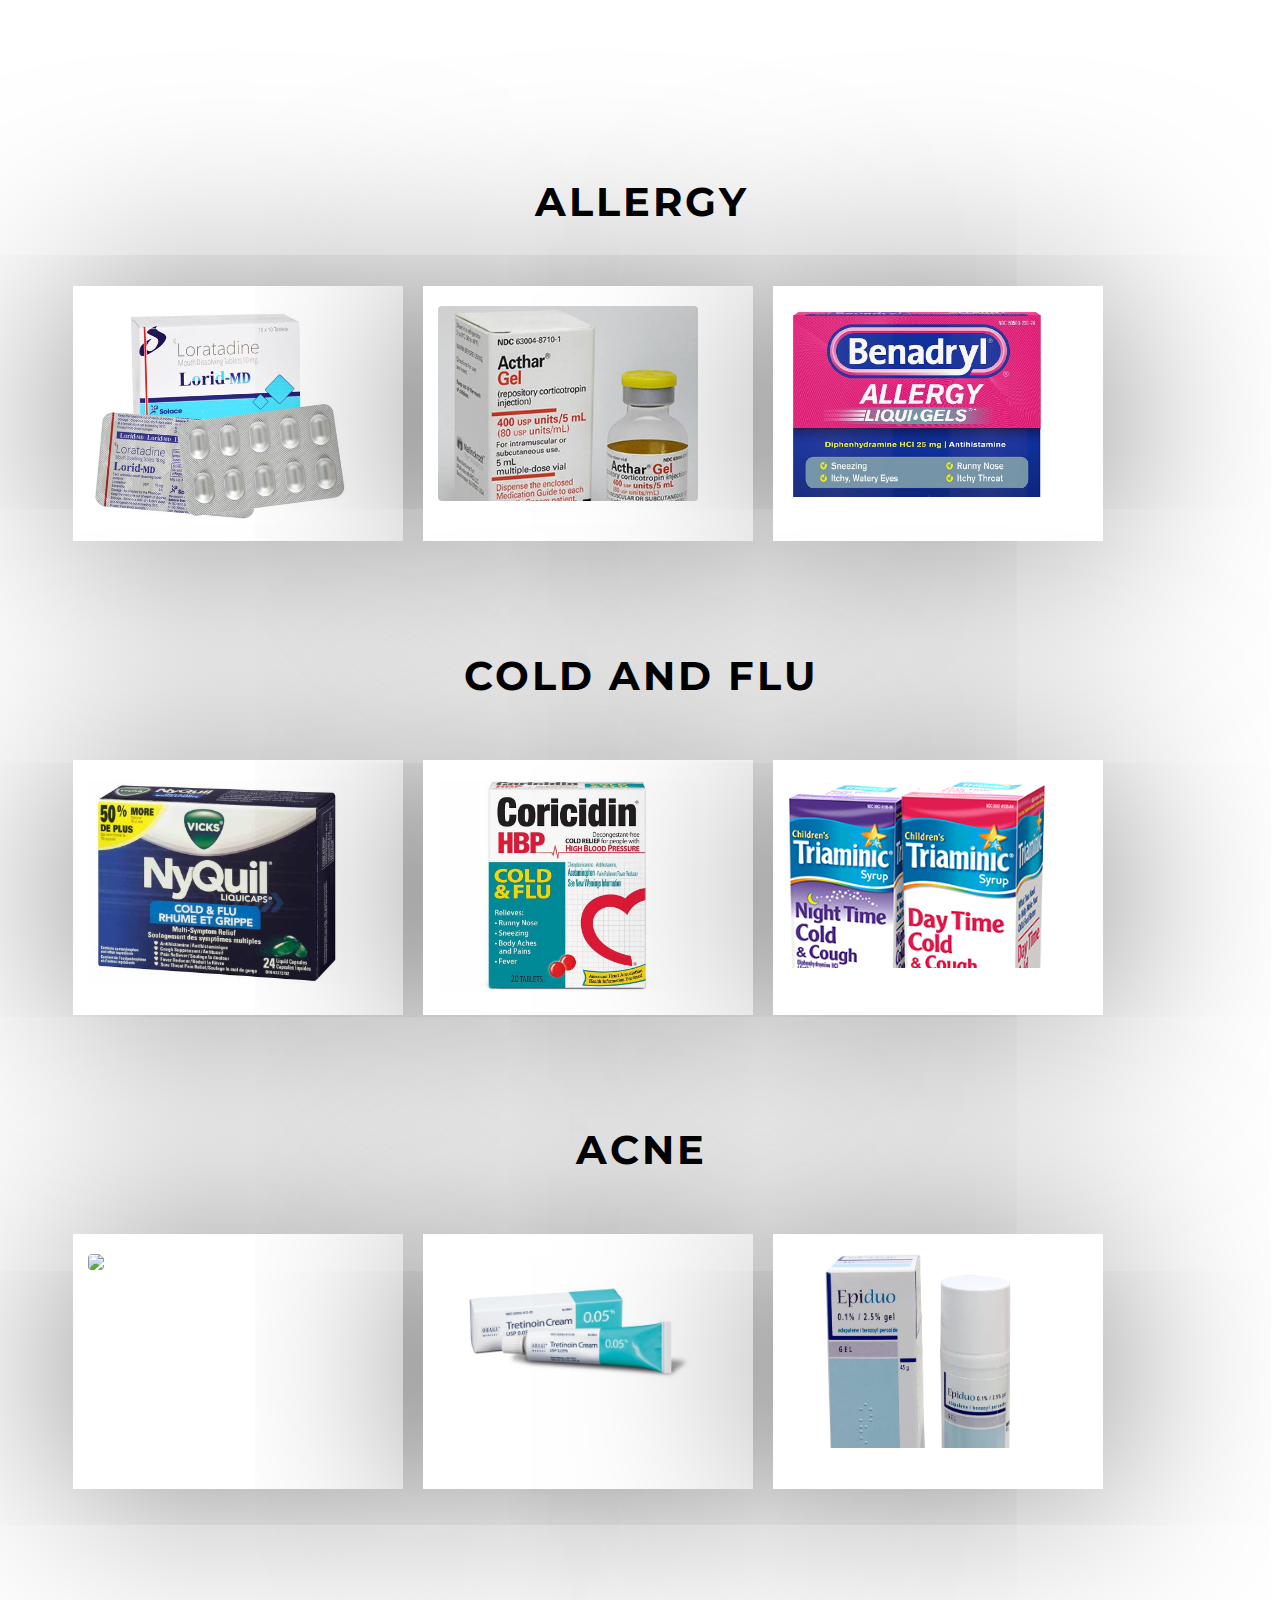
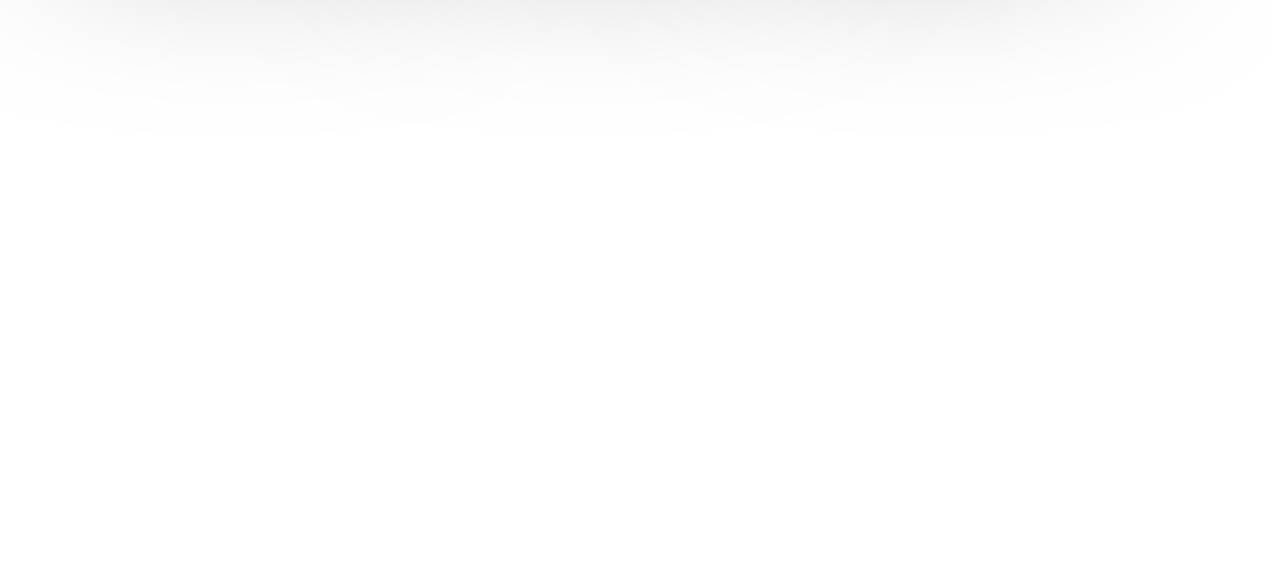
==== druglibrary/DrugLibrary.html @ 55e8838a "fix" ====
<!DOCTYPE html>
<html lang="en">
<head>
    <meta charset="UTF-8">
    <meta http-equiv="X-UA-Compatible" content="IE=edge">
    <meta name="viewport" content="width=device-width, initial-scale=1.0">
    <title>Drug Library</title>
    <link rel="preconnect" href="https://fonts.gstatic.com">
    <link href="https://fonts.googleapis.com/css2?family=Montserrat:wght@400;700&family=Poppins&display=swap" rel="stylesheet">

</head>
<body>
    <drug-info></drug-info>
    <script src="./js/app.js" type="module"></script>
</body>
</html>
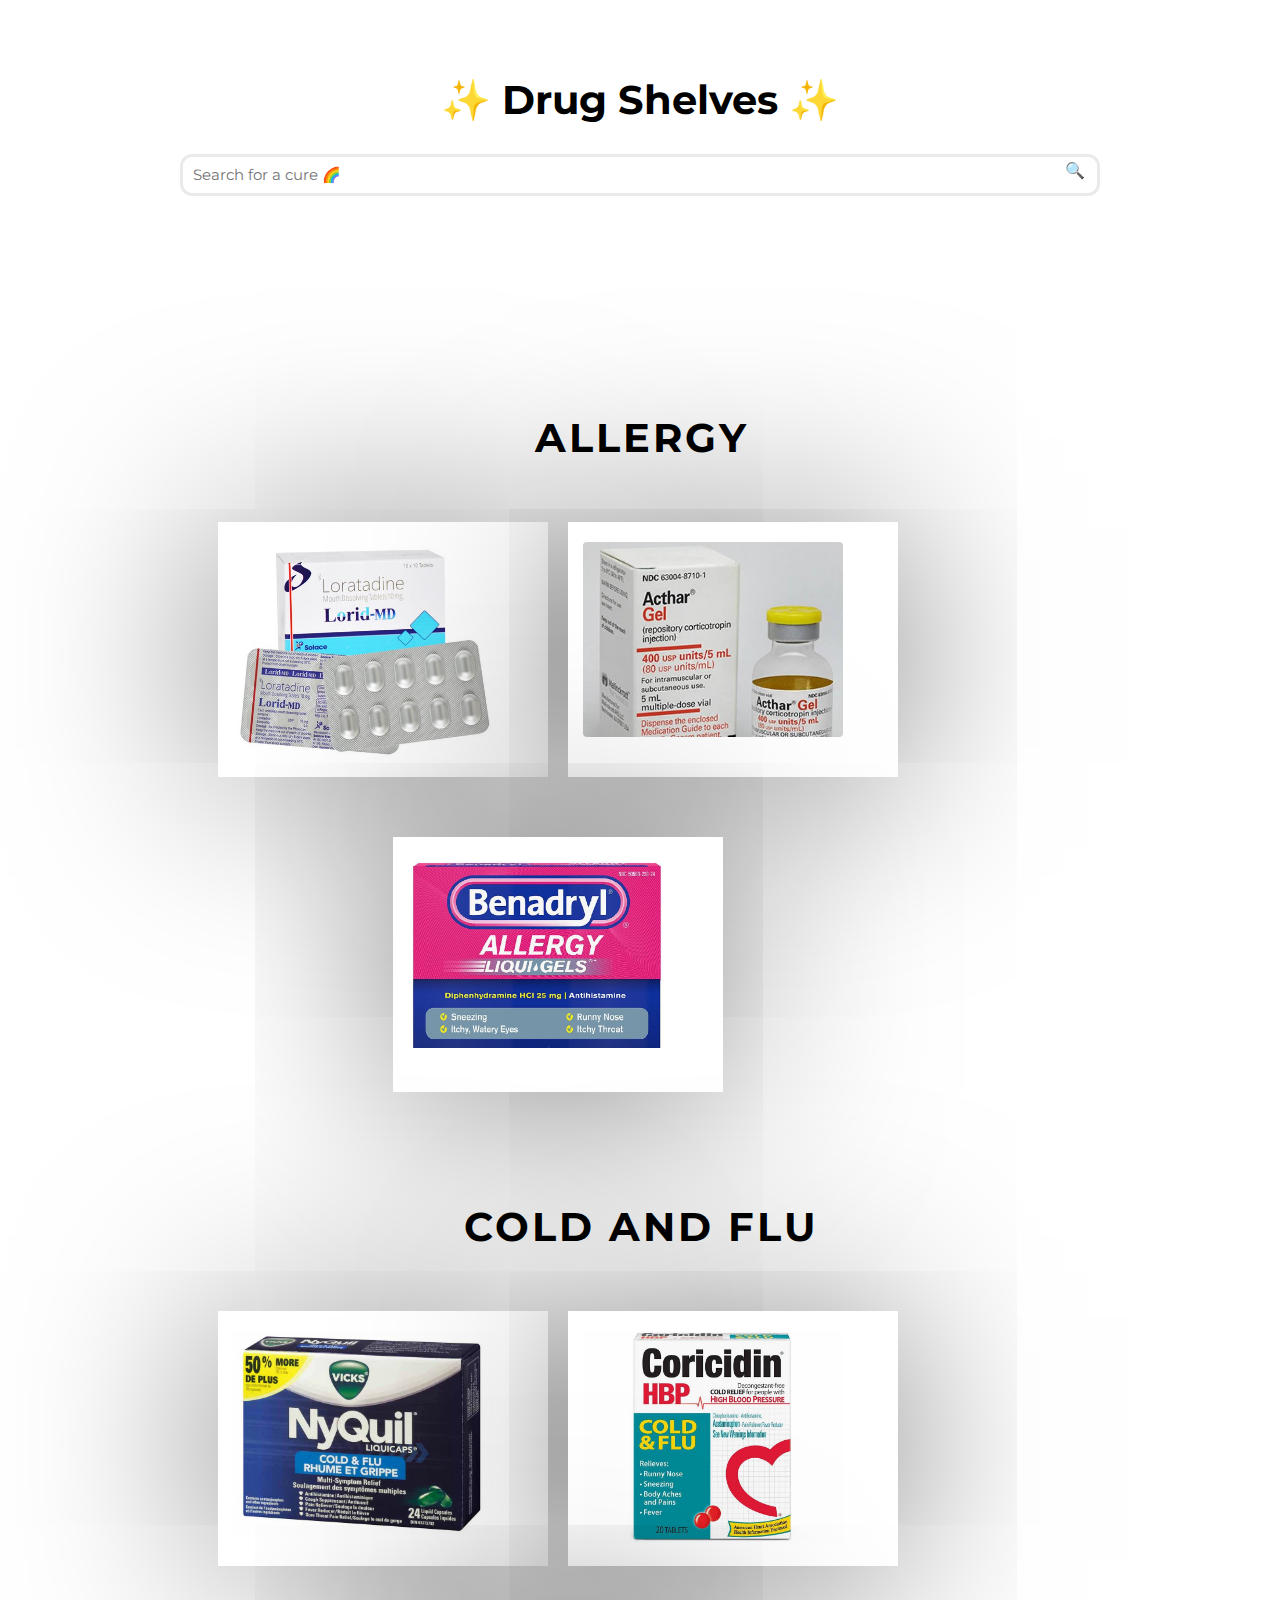
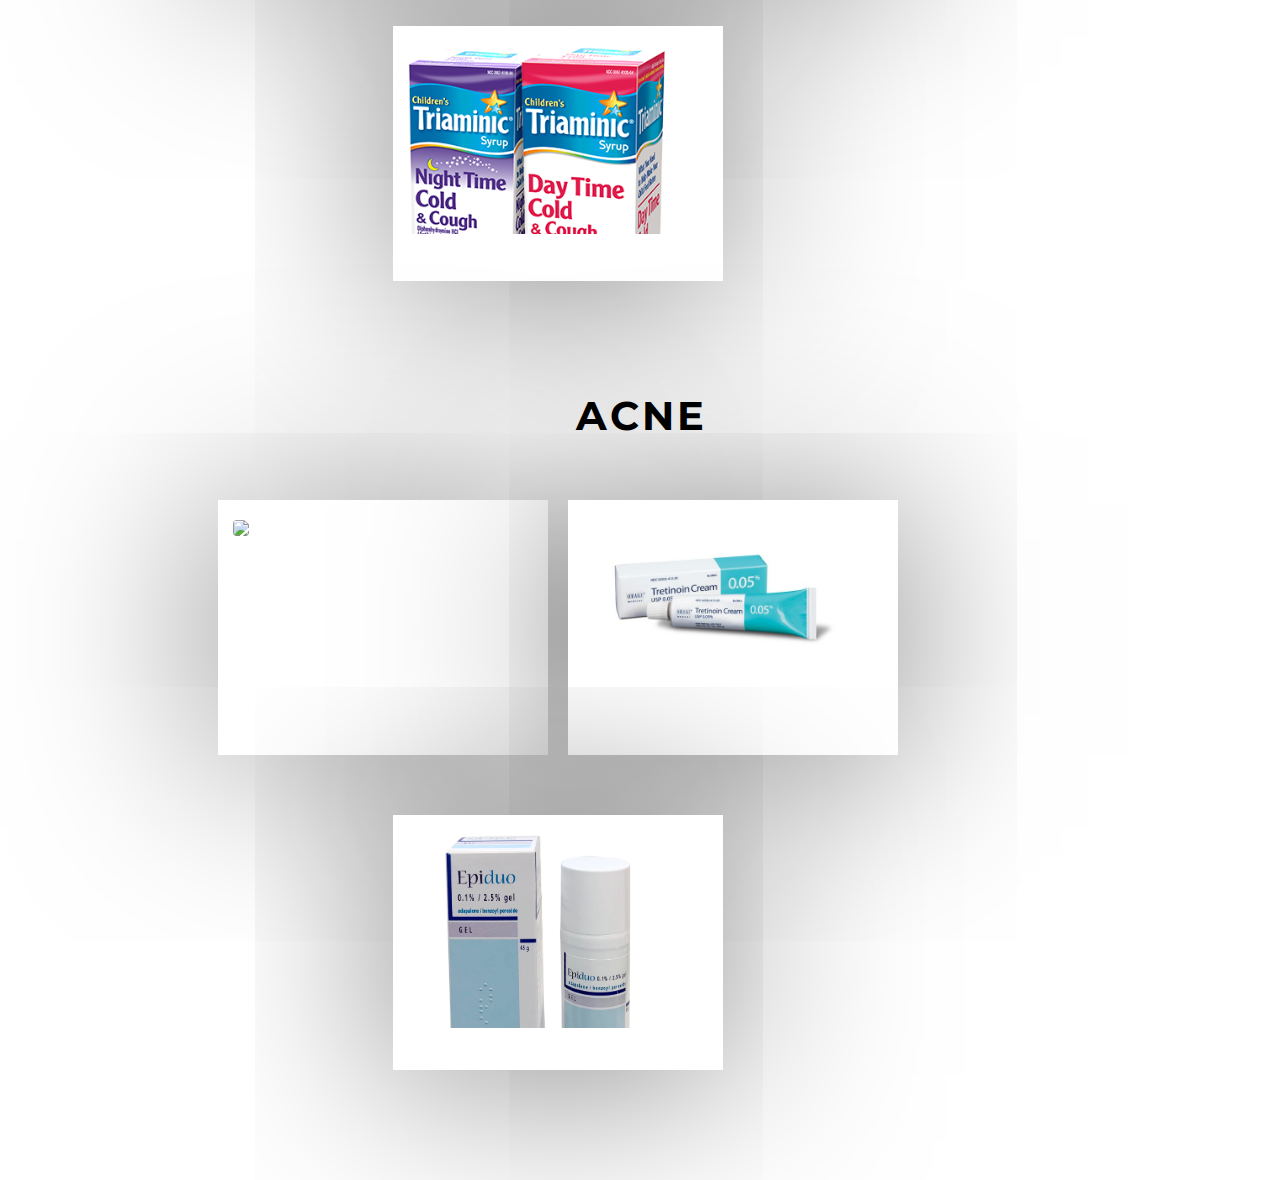
==== commit bd4db61a: "add" ====
--- a/druglibrary/DrugLibrary.html
+++ b/druglibrary/DrugLibrary.html
@@ -10,7 +10,10 @@
 
 </head>
 <body>
-    <drug-info></drug-info>
+    <div id="app">
+    <drug-container></drug-container>        
+</div>
     <script src="./js/app.js" type="module"></script>
+
 </body>
 </html>